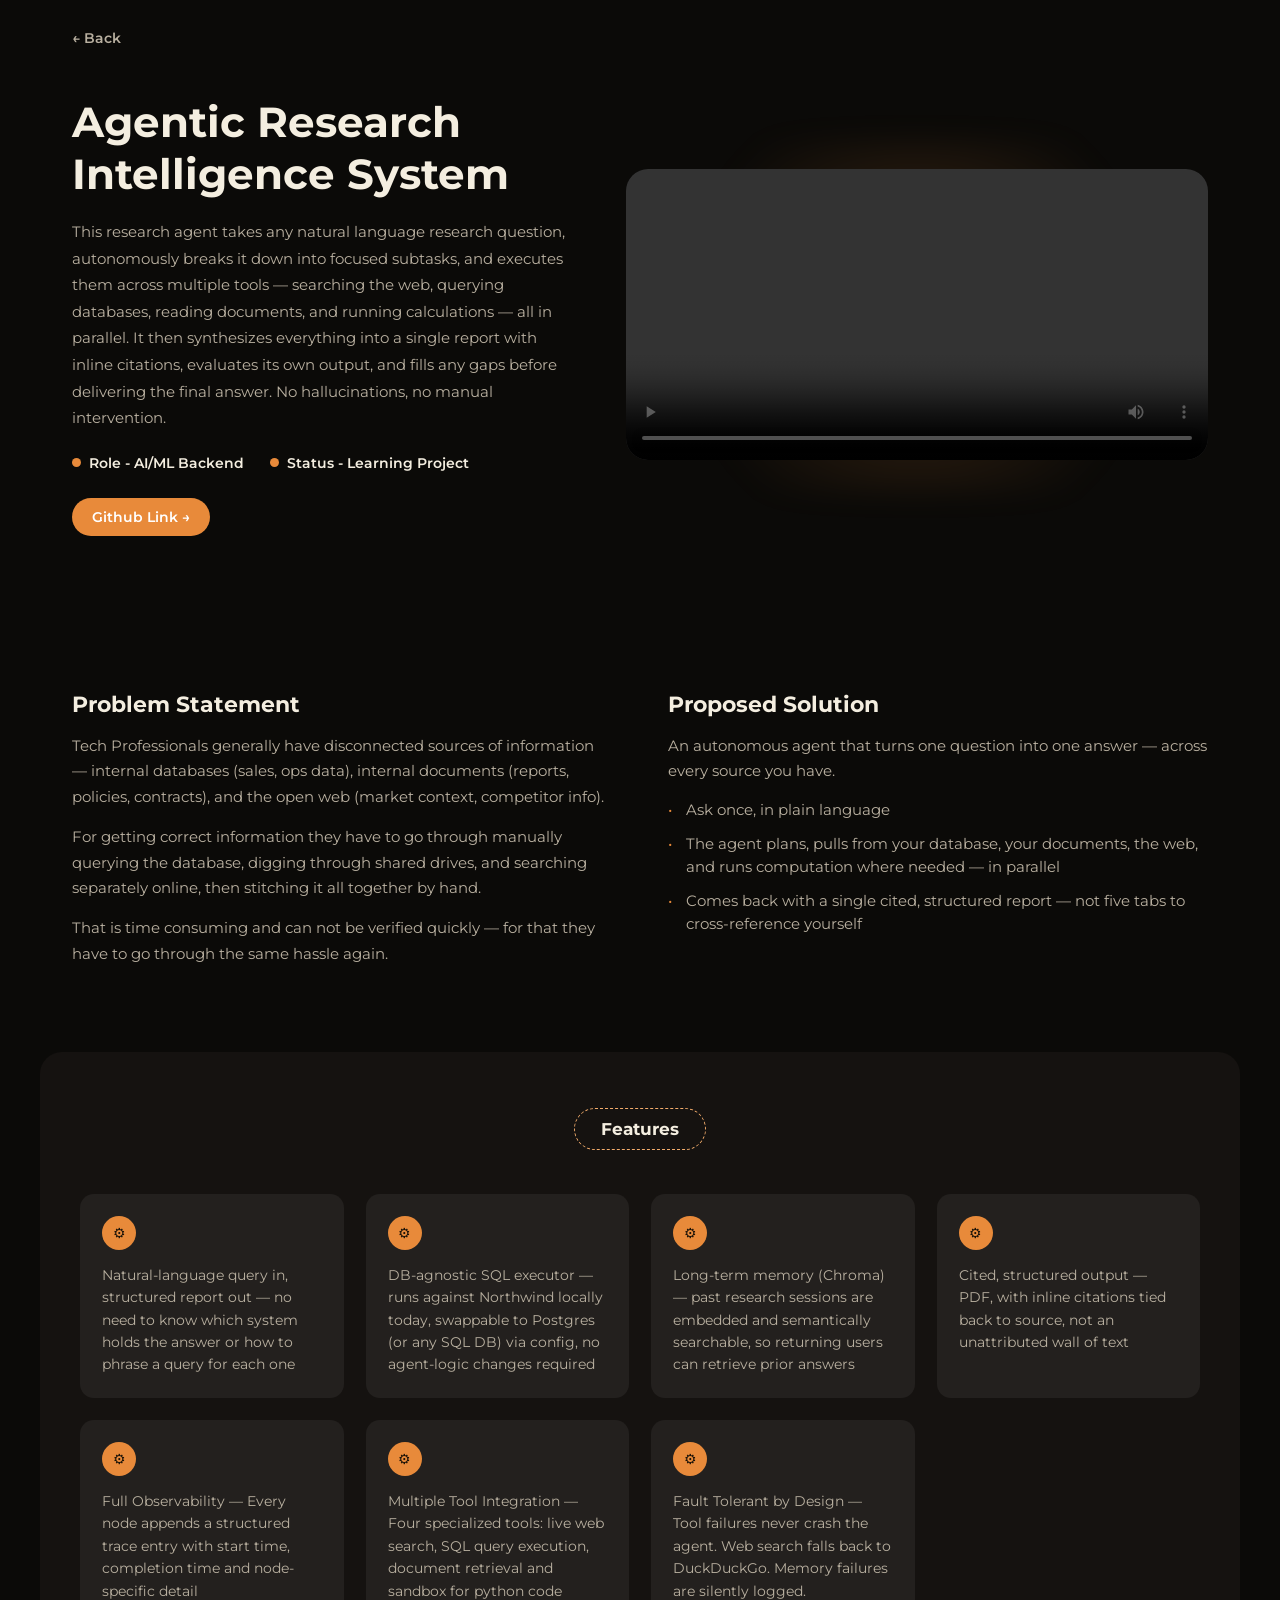
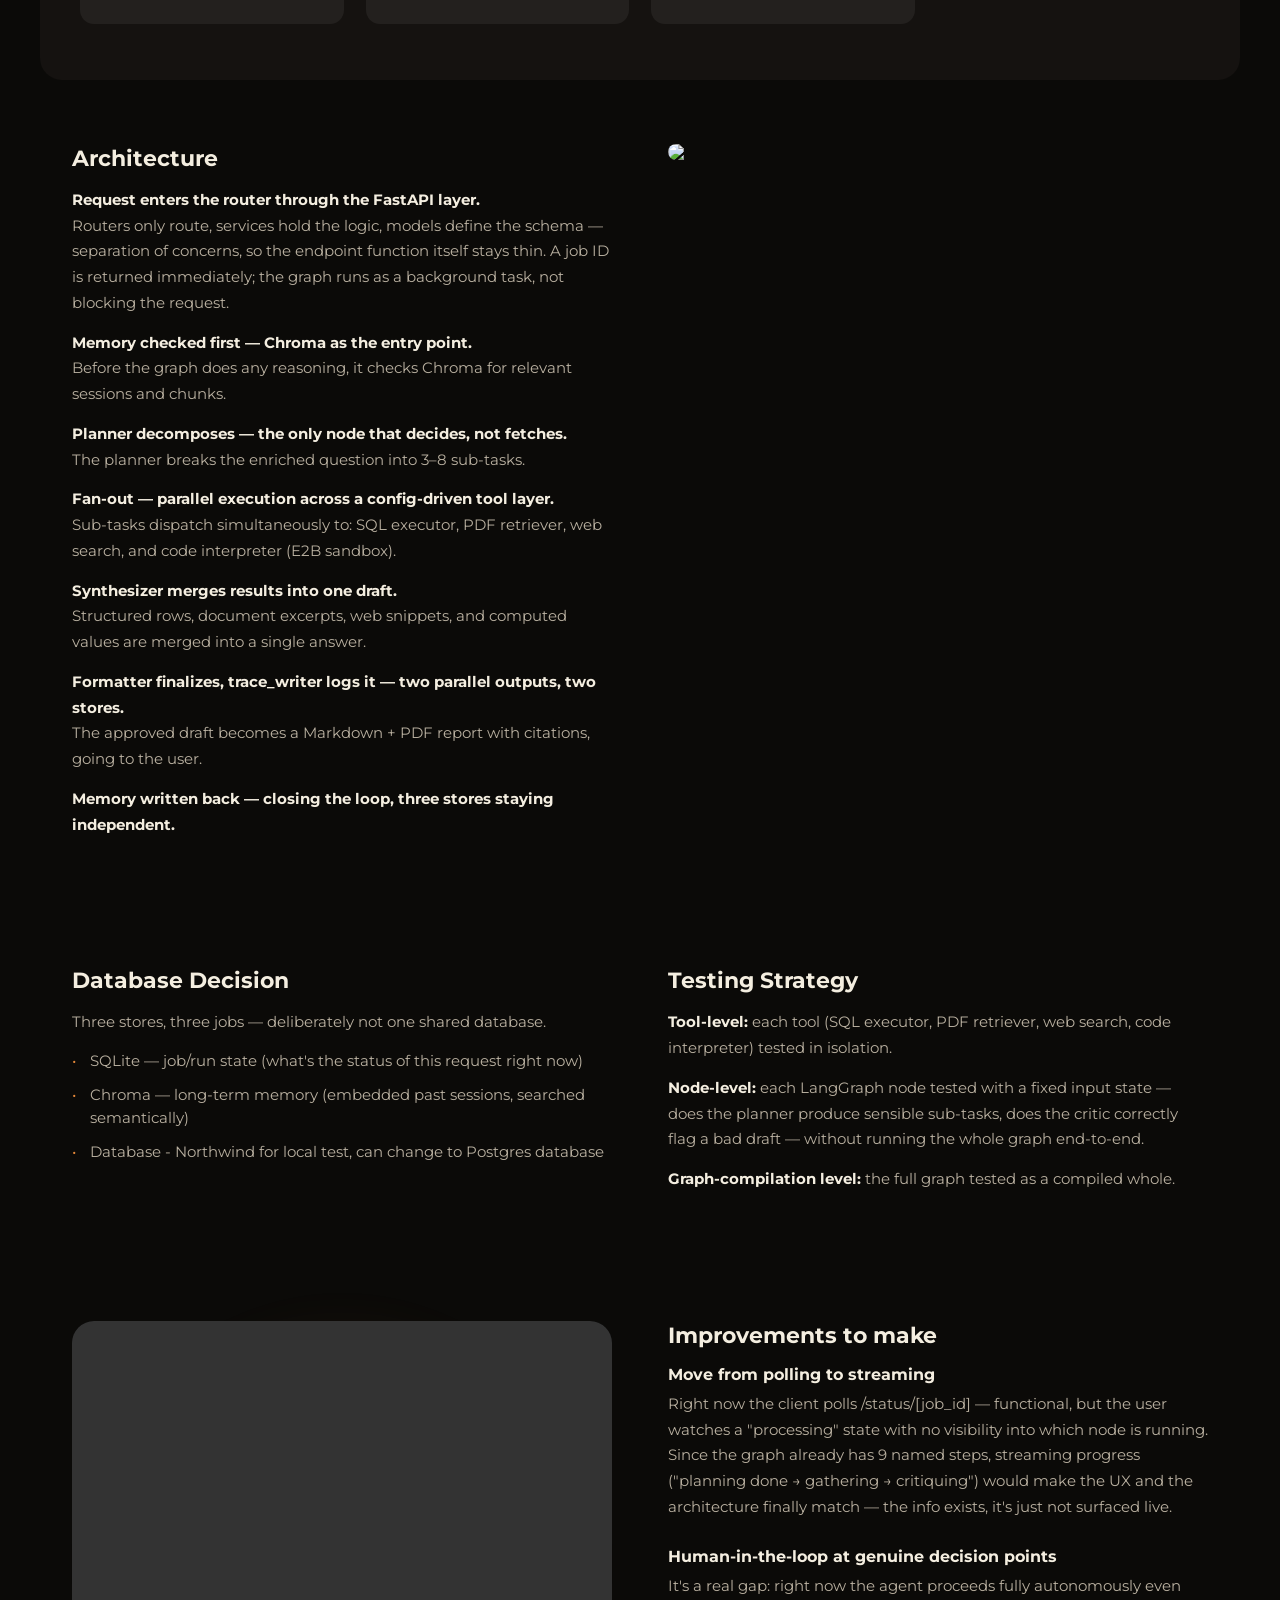
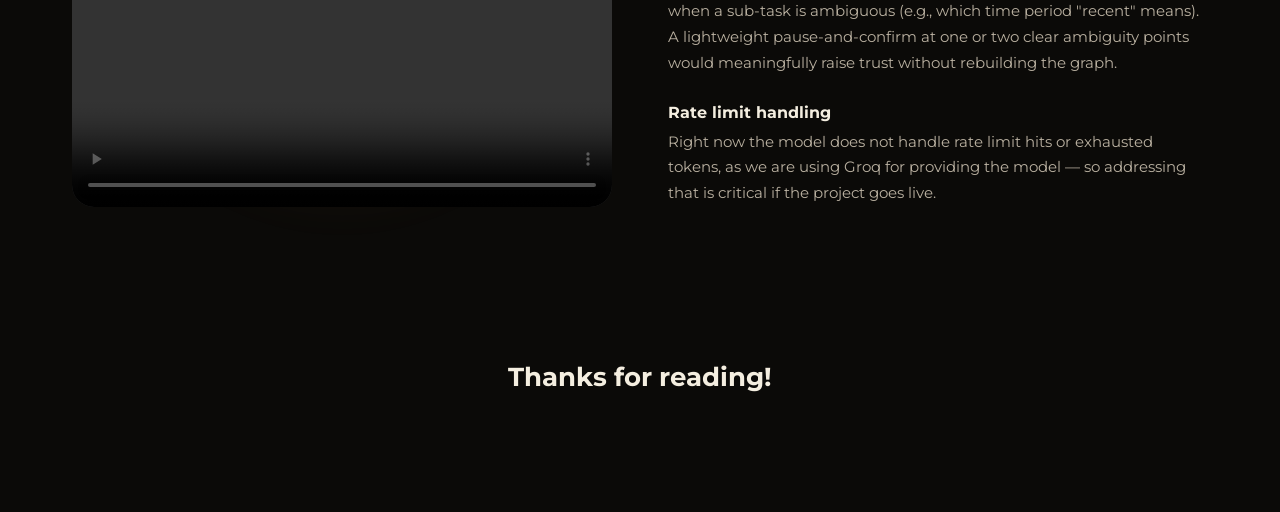
==== agentic-research.html @ d7cafa4e "Add files via upload" ====
<!DOCTYPE html>
<html lang="en">
<head>
<meta charset="UTF-8">
<meta name="viewport" content="width=device-width, initial-scale=1.0">
<title>Agentic Research Intelligence System — Divya Gupta</title>
<link rel="preconnect" href="https://fonts.googleapis.com">
<link rel="preconnect" href="https://fonts.gstatic.com" crossorigin>
<link href="https://fonts.googleapis.com/css2?family=Montserrat:ital,wght@0,300;0,400;0,500;0,600;0,700;0,800;1,500&display=swap" rel="stylesheet">
<link rel="stylesheet" href="style.css">
</head>
<body class="project-page">

<div class="project-back-bar">
  <a href="index.html" class="project-back">← Back</a>
</div>

<!-- ============ PROJECT HERO ============ -->
<section class="project-hero">
  <div class="project-hero-text">
    <h1>Agentic Research Intelligence System</h1>
    <p>This research agent takes any natural language research question, autonomously breaks it down into focused subtasks, and executes them across multiple tools — searching the web, querying databases, reading documents, and running calculations — all in parallel. It then synthesizes everything into a single report with inline citations, evaluates its own output, and fills any gaps before delivering the final answer. No hallucinations, no manual intervention.</p>
    <ul class="project-meta">
      <li><span class="dot"></span>Role - AI/ML Backend</li>
      <li><span class="dot"></span>Status - Learning Project</li>
    </ul>
    <a href="https://github.com/divya626343-ctrl/Research-Agent" target="_blank" rel="noopener" class="btn btn-orange">Github Link →</a>
  </div>
  <div class="project-hero-media">
     <video class="video-el" controls playsinline>
      <source src="assets\video\agentic-ai.mp4" type="video/mp4">
    </video>
  </div>
</section>

<!-- ============ PROBLEM / SOLUTION ============ -->
<section class="project-two-col">
  <div>
    <h2>Problem Statement</h2>
    <p>Tech Professionals generally have disconnected sources of information — internal databases (sales, ops data), internal documents (reports, policies, contracts), and the open web (market context, competitor info).</p>
    <p>For getting correct information they have to go through manually querying the database, digging through shared drives, and searching separately online, then stitching it all together by hand.</p>
    <p>That is time consuming and can not be verified quickly — for that they have to go through the same hassle again.</p>
  </div>
  <div>
    <h2>Proposed Solution</h2>
    <p>An autonomous agent that turns one question into one answer — across every source you have.</p>
    <ul>
      <li>Ask once, in plain language</li>
      <li>The agent plans, pulls from your database, your documents, the web, and runs computation where needed — in parallel</li>
      <li>Comes back with a single cited, structured report — not five tabs to cross-reference yourself</li>
    </ul>
  </div>
</section>

<!-- ============ FEATURES ============ -->
<section class="project-features">
  <div class="section-heading">
    <span class="section-badge section-badge-dark">Features</span>
  </div>
  <div class="features-grid">
    <div class="feature-item">
      <span class="feature-icon">⚙</span>
      <p>Natural-language query in, structured report out — no need to know which system holds the answer or how to phrase a query for each one</p>
    </div>
    <div class="feature-item">
      <span class="feature-icon">⚙</span>
      <p>DB-agnostic SQL executor — runs against Northwind locally today, swappable to Postgres (or any SQL DB) via config, no agent-logic changes required</p>
    </div>
    <div class="feature-item">
      <span class="feature-icon">⚙</span>
      <p>Long-term memory (Chroma) — past research sessions are embedded and semantically searchable, so returning users can retrieve prior answers</p>
    </div>
    <div class="feature-item">
      <span class="feature-icon">⚙</span>
      <p>Cited, structured output — PDF, with inline citations tied back to source, not an unattributed wall of text</p>
    </div>
    <div class="feature-item">
      <span class="feature-icon">⚙</span>
      <p>Full Observability — Every node appends a structured trace entry with start time, completion time and node-specific detail</p>
    </div>
    <div class="feature-item">
      <span class="feature-icon">⚙</span>
      <p>Multiple Tool Integration — Four specialized tools: live web search, SQL query execution, document retrieval and sandbox for python code</p>
    </div>
    <div class="feature-item">
      <span class="feature-icon">⚙</span>
      <p>Fault Tolerant by Design — Tool failures never crash the agent. Web search falls back to DuckDuckGo. Memory failures are silently logged.</p>
    </div>
  </div>
</section>

<!-- ============ ARCHITECTURE ============ -->
<section class="project-two-col">
  <div>
    <h2>Architecture</h2>
    <p><strong>Request enters the router through the FastAPI layer.</strong><br>Routers only route, services hold the logic, models define the schema — separation of concerns, so the endpoint function itself stays thin. A job ID is returned immediately; the graph runs as a background task, not blocking the request.</p>
    <p><strong>Memory checked first — Chroma as the entry point.</strong><br>Before the graph does any reasoning, it checks Chroma for relevant sessions and chunks.</p>
    <p><strong>Planner decomposes — the only node that decides, not fetches.</strong><br>The planner breaks the enriched question into 3–8 sub-tasks.</p>
    <p><strong>Fan-out — parallel execution across a config-driven tool layer.</strong><br>Sub-tasks dispatch simultaneously to: SQL executor, PDF retriever, web search, and code interpreter (E2B sandbox).</p>
    <p><strong>Synthesizer merges results into one draft.</strong><br>Structured rows, document excerpts, web snippets, and computed values are merged into a single answer.</p>
    <p><strong>Formatter finalizes, trace_writer logs it — two parallel outputs, two stores.</strong><br>The approved draft becomes a Markdown + PDF report with citations, going to the user.</p>
    <p><strong>Memory written back — closing the loop, three stores staying independent.</strong></p>
  </div>
  <div class="architecture-media">
    <img src="assets\img\agentic-research.jpg" data-label="system architecture diagram">
  </div>
</section>

<!-- ============ DATABASE DECISION / TESTING STRATEGY ============ -->
<section class="project-two-col">
  <div>
    <h2>Database Decision</h2>
    <p>Three stores, three jobs — deliberately not one shared database.</p>
    <ul>
      <li>SQLite — job/run state (what's the status of this request right now)</li>
      <li>Chroma — long-term memory (embedded past sessions, searched semantically)</li>
      <li>Database - Northwind for local test, can change to Postgres database</li>
    </ul>
  </div>
  <div>
    <h2>Testing Strategy</h2>
    <p><strong>Tool-level:</strong> each tool (SQL executor, PDF retriever, web search, code interpreter) tested in isolation.</p>
    <p><strong>Node-level:</strong> each LangGraph node tested with a fixed input state — does the planner produce sensible sub-tasks, does the critic correctly flag a bad draft — without running the whole graph end-to-end.</p>
    <p><strong>Graph-compilation level:</strong> the full graph tested as a compiled whole.</p>
  </div>
</section>

<!-- ============ ADDITIONAL VIDEO + IMPROVEMENTS ============ -->
<section class="project-two-col">
  <div class="project-hero-media">
    
    <video class="video-el" controls playsinline>
      <source src="assets\video\video6.mp4" type="video/mp4">
    </video>
  </div>
  <div>
    <h2>Improvements to make</h2>

    <div class="improvement-block">
      <h3>Move from polling to streaming</h3>
      <p>Right now the client polls /status/[job_id] — functional, but the user watches a "processing" state with no visibility into which node is running. Since the graph already has 9 named steps, streaming progress ("planning done → gathering → critiquing") would make the UX and the architecture finally match — the info exists, it's just not surfaced live.</p>
    </div>

    <div class="improvement-block">
      <h3>Human-in-the-loop at genuine decision points</h3>
      <p>It's a real gap: right now the agent proceeds fully autonomously even when a sub-task is ambiguous (e.g., which time period "recent" means). A lightweight pause-and-confirm at one or two clear ambiguity points would meaningfully raise trust without rebuilding the graph.</p>
    </div>

    <div class="improvement-block">
      <h3>Rate limit handling</h3>
      <p>Right now the model does not handle rate limit hits or exhausted tokens, as we are using Groq for providing the model — so addressing that is critical if the project goes live.</p>
    </div>
  </div>
</section>
<section class="project-thanks">
  <h2>Thanks for reading!</h2>
</section>

</body>
</html>
---- style.css ----
/* =========================================================
   TOKENS
========================================================= */
:root{
  --bg-black:#0b0a08;
  --bg-black-2:#151210;
  --bg-cream:#f6efe1;
  --bg-cream-2:#fbf6ec;
  --accent:#e88a3a;
  --accent-dark:#c96a1f;
  --accent-light:#f3ac6b;
  --text-cream:#f4eee0;
  --text-cream-muted:#b9b0a0;
  --text-dark:#1b1815;
  --text-dark-muted:#6c6459;
  --border-dash:#c98a3f;
  --radius-lg:22px;
  --radius-md:14px;
  --radius-sm:8px;
  --font:'Montserrat', sans-serif;
  --nav-h:76px;
}

*,*::before,*::after{ box-sizing:border-box; }
html{ scroll-behavior:smooth; scroll-padding-top: var(--nav-h); }
@media (prefers-reduced-motion: reduce){
  html{ scroll-behavior:auto; }
  *{ animation-duration:0.01ms !important; animation-iteration-count:1 !important; transition-duration:0.01ms !important; }
}

body{
  margin:0;
  font-family:var(--font);
  background:var(--bg-black);
  color:var(--text-cream);
  -webkit-font-smoothing:antialiased;
  overflow-x:hidden;
}

img{ max-width:100%; display:block; }
a{ text-decoration:none; color:inherit; }
ul{ list-style:none; margin:0; padding:0; }
h1,h2,h3,h4{ margin:0; font-family:var(--font); }
p{ margin:0; }

.section-title-light{
  text-align:center;
  font-size:clamp(1.6rem,3vw,2.2rem);
  font-weight:700;
  color:var(--text-cream);
  margin-bottom:48px;
  letter-spacing:.01em;
}

/* placeholder image blocks (swap for real <img> once assets are uploaded) */
.img-placeholder{
  width:100%; height:100%; min-height:180px;
  border:1.5px dashed rgba(255,255,255,.35);
  border-radius:var(--radius-md);
  display:flex; align-items:center; justify-content:center;
  text-align:center; padding:16px;
  font-size:.75rem; letter-spacing:.03em; text-transform:uppercase;
  color:rgba(255,255,255,.55);
  background:
    repeating-linear-gradient(135deg, rgba(255,255,255,.04) 0 10px, transparent 10px 20px),
    rgba(255,255,255,.03);
}
.card-light .img-placeholder,
.beyond-item .img-placeholder,
.beyond-item-large .img-placeholder{
  border-color:rgba(0,0,0,.2);
  color:rgba(0,0,0,.45);
  background:
    repeating-linear-gradient(135deg, rgba(0,0,0,.035) 0 10px, transparent 10px 20px),
    rgba(0,0,0,.03);
}

/* buttons */
.btn{
  display:inline-flex; align-items:center; gap:6px;
  padding:11px 20px;
  border-radius:999px;
  font-weight:600;
  font-size:.85rem;
  border:none;
  cursor:pointer;
  transition:transform .25s ease, box-shadow .25s ease, background .25s ease;
  white-space:nowrap;
}
.btn-orange{ background:var(--accent); color:#fff; }
.btn-orange:hover{ background:var(--accent-light); transform:translateY(-2px); box-shadow:0 8px 20px rgba(232,138,58,.35); }
.btn-dark{ background:#FF9C00; color:var(--text-cream); }
.btn-dark:hover{ background:#221c17; transform:translateY(-2px); box-shadow:0 8px 20px rgba(0,0,0,.4); }
.btn-sm{ padding:9px 16px; font-size:.78rem; }

.section-badge{
  display:inline-block;
  padding:10px 26px;
  border:1.5px dashed var(--border-dash);
  border-radius:999px;
  font-weight:700;
  font-size:1.05rem;
  color:var(--text-dark);
}
.section-badge-dark{ color:var(--text-cream); border-color:var(--accent-light); }
.section-heading{ text-align:center; margin-bottom:44px; }

.highlight{ color:var(--accent-dark); font-weight:600; }
.highlight-orange{ color:var(--accent); }

/* =========================================================
   NAVIGATION
========================================================= */
.site-nav{
  position:sticky; top:0; z-index:200;
  height:var(--nav-h);
  background:rgba(11,10,8,.72);
  backdrop-filter:blur(14px);
  -webkit-backdrop-filter:blur(14px);
  border-bottom:1px solid rgba(255,255,255,.06);
}
.nav-inner{
  max-width:1240px; margin:0 auto; height:100%;
  display:flex; align-items:center; justify-content:space-between;
  padding:0 32px;
}
.nav-logo{
  font-weight:700; font-size:1.05rem; letter-spacing:.02em;
  color:var(--text-cream);
  transition:color .2s ease, opacity .2s ease;
}
.nav-logo:hover{ color:var(--accent-light); }

.nav-toggle{
  display:none; flex-direction:column; gap:5px;
  background:none; border:none; cursor:pointer; padding:6px;
}
.nav-toggle span{ width:22px; height:2px; background:var(--text-cream); border-radius:2px; transition:transform .3s ease, opacity .3s ease; }

.nav-links{ display:flex; align-items:center; gap:8px; }
.nav-link{
  padding:10px 16px; font-size:.88rem; font-weight:500;
  color:var(--text-cream-muted);
  border:none; background:none; cursor:pointer; font-family:var(--font);
  display:flex; align-items:center; gap:4px;
  border-radius:999px;
  transition:color .2s ease, background .2s ease;
}
.nav-link:hover{ color:var(--text-cream); background:rgba(255,255,255,.06); }
.nav-cta{ background:var(--accent); color:#fff; font-weight:700; padding:10px 22px; }
.nav-cta:hover{ background:var(--accent-light); color:#fff; }

.chevron{ font-size:.7rem; transition:transform .25s ease; }
.nav-dropdown.open .chevron{ transform:rotate(180deg); }

.nav-dropdown{ position:relative; }
.dropdown-menu{
  position:absolute; top:calc(100% + 10px); left:50%; transform:translateX(-50%) translateY(-8px);
  min-width:280px;
  background:#1a1613;
  border:1px solid rgba(255,255,255,.08);
  border-radius:var(--radius-md);
  padding:8px;
  opacity:0; visibility:hidden;
  transition:opacity .22s ease, transform .22s ease, visibility .22s ease;
  box-shadow:0 20px 45px rgba(0,0,0,.5);
}
.nav-dropdown.open .dropdown-menu{
  opacity:1; visibility:visible; transform:translateX(-50%) translateY(0);
}
.dropdown-menu a{
  display:block; padding:11px 14px; border-radius:var(--radius-sm);
  font-size:.85rem; color:var(--text-cream-muted);
  transition:background .18s ease, color .18s ease, padding-left .18s ease;
}
.dropdown-menu a:hover{ background:rgba(232,138,58,.12); color:var(--accent-light); padding-left:18px; }

/* =========================================================
   HERO (static)
========================================================= */
.hero{
  position:relative;
  min-height:92vh;
  display:flex; flex-direction:column; align-items:center; justify-content:center;
  text-align:center;
  padding:80px 24px 0;
  overflow:hidden;
}
.hero-dots{
  position:absolute; top:12%; right:6%; width:180px; height:180px;
  background-image:radial-gradient(var(--accent) 2px, transparent 2px);
  background-size:16px 16px;
  opacity:.35;
}
.hero-eyebrow{
  letter-spacing:.25em; font-size:.78rem; font-weight:600; color:var(--text-cream-muted); text-transform:uppercase;
  animation:hero-fade-up .7s ease both .05s;
}
.hero-title{
  font-size:clamp(2.2rem,6vw,4rem); font-weight:800; margin:18px 0 10px; letter-spacing:-.01em;
  animation:hero-fade-up .7s ease both .18s;
}
.hero-subtitle{
  color:var(--text-cream-muted); font-size:1rem; max-width:480px; margin:0 auto;
  animation:hero-fade-up .7s ease both .3s;
}
.hero-badge{
  display:inline-block; margin-top:26px; padding:11px 24px;
  border:1.5px solid var(--accent); color:var(--accent-light);
  border-radius:999px; font-weight:600; font-size:.85rem;
  animation:hero-fade-up .7s ease both .42s;
}
.hero-portrait{
  position:relative; margin-top:50px; width:min(360px,80vw);
  animation:hero-fade-up .8s ease both .5s;
}

@keyframes hero-fade-up{
  from{ opacity:0; transform:translateY(24px); }
  to{ opacity:1; transform:translateY(0); }
}
.portrait-glow{
  position:absolute; inset:-40px; z-index:-1;
  background:radial-gradient(circle, rgba(232,138,58,.35), transparent 65%);
  filter:blur(10px);
}
.portrait-placeholder{ aspect-ratio:3/7; border-radius:16px; }

/* =========================================================
   MAJOR PROJECTS — stacking cards
========================================================= */
.major-projects{
  background:var(--bg-cream);
  color:var(--text-dark);
  padding:90px 24px 60px;
  border-radius:36px 36px 0 0;
}
.stack-container{
  max-width:980px; margin:0 auto;
  position:relative;
}
.stack-card{
  position:sticky;
  top:100px;
  margin-bottom:46px;
  border-radius:var(--radius-lg);
  padding:34px;
  will-change:transform, filter;
  transition:transform .05s linear;
}
.stack-card:last-child{ margin-bottom:0; }
.card-light{ background:var(--bg-cream-2); border:1px solid rgba(0,0,0,.06); box-shadow:0 20px 50px rgba(0,0,0,.06); }
.card-orange{ background:linear-gradient(135deg,var(--accent),var(--accent-dark)); color:#fff; } 
.card-orange .stack-card-inner .stack-card-media img{
  object-position: left top;
}
.card-black{ background:#141110; color:var(--text-cream); }

.stack-card-inner{ display:grid; grid-template-columns:1fr 1.15fr; gap:36px; align-items:center; }
.stack-card-media{ aspect-ratio:4/3; border-radius:var(--radius-md); overflow:hidden; }
.stack-card-media img{
  width:100%; height:100%;
  object-fit:cover;      /* crops image to fill the box instead of squishing it */
  object-position:center;
  transform:scale(1.15); /* zoom-in amount — raise/lower this number to zoom more/less */
}
.stack-card-body h3{ font-size:1.5rem; font-weight:700; margin-bottom:12px; line-height:1.25; }
.stack-card-body p{ font-size:.92rem; line-height:1.6; opacity:.85; margin-bottom:18px; }
.tag-list{ display:flex; flex-wrap:wrap; gap:10px 18px; margin-bottom:22px; }
.tag-list li{ display:flex; align-items:center; gap:14px; font-size:.8rem; font-weight:600; opacity:.85; }
.tick{
  display:inline-flex; align-items:center; justify-content:center;
  width:20px; height:20px; border-radius:50%;
 color: #C77A00;
 background:#FFE1B1;
  font-size:.62rem; flex:0 0 auto;
}

/* =========================================================
   MINOR PROJECTS — infinite marquee
========================================================= */
.minor-projects{ background:var(--bg-black); padding:90px 0 90px; }
.marquee{
  overflow:hidden;
  -webkit-mask-image:linear-gradient(90deg, transparent, #000 6%, #000 94%, transparent);
  mask-image:linear-gradient(90deg, transparent, #000 6%, #000 94%, transparent);
}
.marquee-track{
  display:flex; gap:26px; width:max-content;
  animation:marquee-scroll 32s linear infinite;
  padding:6px 0 24px;
}
.marquee-track.paused{ animation-play-state:paused; }
@keyframes marquee-scroll{
  from{ transform:translateX(0); }
  to{ transform:translateX(-50%); }
}

.mini-card{
  width:320px; flex:0 0 auto;
  background:var(--bg-black-2);
  border:1px solid rgba(255,255,255,.07);
  border-radius:var(--radius-lg);
  padding:16px;
  transition:transform .35s ease, box-shadow .35s ease, border-color .35s ease;
}
.mini-card:hover{
  transform:translateY(-10px) scale(1.03);
  box-shadow:0 24px 50px rgba(0,0,0,.55);
  border-color:rgba(232,138,58,.45);
}
.mini-card-media{ aspect-ratio:16/10; margin-bottom:16px; overflow:hidden; border-radius:var(--radius-md); }
.mini-card-media-flat{ aspect-ratio:16/10; background:#fff; border-radius:var(--radius-md); }
.mini-card-body h4{ font-size:1.05rem; margin-bottom:8px; }
.mini-card-body p{ font-size:.82rem; color:var(--text-cream-muted); line-height:1.55; margin-bottom:16px; min-height:58px; }
.mini-card-actions{ display:flex; gap:10px; flex-wrap:wrap; }

/* =========================================================
   TECH STACK — infinite marquee (no hover interaction)
========================================================= */
.tech-stack{ background:var(--bg-black); padding:60px 0 90px; }
.marquee-plain .marquee-track{ animation-duration:22s; gap:18px; padding:0; }
.tech-pill{
  flex:0 0 auto;
  padding:14px 30px;
  background:var(--bg-black-2);
  border:1px solid rgba(255,255,255,.08);
  border-radius:999px;
  font-weight:600; font-size:.85rem;
  color:var(--text-cream-muted);
  white-space:nowrap;
}

/* =========================================================
   ENGINEERING INTO PRACTICE (static)
========================================================= */
.engineering{ background:var(--bg-black); padding:20px 24px 100px; }
.engineering-grid{
  max-width:1000px; margin:0 auto;
  display:grid; grid-template-columns:1fr 1fr; gap:32px;
}
.engineering-card{
  background:var(--bg-black-2);
  border:1px solid rgba(255,255,255,.07);
  border-radius:var(--radius-lg);
  padding:18px;
}
.engineering-media{ aspect-ratio:16/11; margin-bottom:18px; border-radius:var(--radius-md); overflow:hidden;  }
.engineering-caption{ font-size:.92rem; line-height:1.6; color:var(--text-cream-muted); margin-bottom:18px; }

/* =========================================================
   BEYOND CODE — parallax
========================================================= */
.beyond-code{
  position:relative;
  background:var(--bg-cream);
  color:var(--text-dark);
  padding:100px 24px 120px;
  overflow:hidden;
  border-radius:36px 36px 0 0;
}
.parallax-bg{
  position:absolute; inset:-10% -5%;
  background:
    radial-gradient(circle at 20% 20%, rgba(232,138,58,.18), transparent 40%),
    radial-gradient(circle at 80% 70%, rgba(232,138,58,.12), transparent 45%);
  z-index:0;
  will-change:transform;
}
.beyond-code-content{ position:relative; z-index:1; max-width:1080px; margin:0 auto; }
.beyond-code-intro{
  max-width:620px; margin:0 auto 56px; text-align:center;
  color:var(--text-dark-muted); line-height:1.7; font-size:1rem;
}
.beyond-grid{ display:grid; grid-template-columns:1.35fr 1fr; gap:28px; align-items:start; }
.beyond-col{ display:flex; flex-direction:column; gap:28px; }
.beyond-row{ display:grid; grid-template-columns:1.7fr 1fr; gap:20px; }

.beyond-item{
  background:var(--bg-cream-2); border:1px solid rgba(0,0,0,.06);
  border-radius:var(--radius-lg); padding:18px;
  will-change:transform;
}
.beyond-item-hero{ padding:0; overflow:hidden; }
.beyond-item-hero .img-placeholder{ aspect-ratio:16/9; border-radius:var(--radius-lg); margin-bottom:0; }

.beyond-item-weather{ display:flex; align-items:center; justify-content:center; padding:14px; }
.beyond-item-weather .img-placeholder{ aspect-ratio:1/1; margin-bottom:0; min-height:100px; }

.beyond-item .img-placeholder{ aspect-ratio:4/3; margin-bottom:14px; }
.beyond-item-text{ font-size:.82rem; line-height:1.6; color:var(--text-dark-muted); margin-bottom:16px; }
.beyond-item-cert{ position:relative; padding-top:36px; }
.cert-badge{
  position:absolute; top:220px; left:630px; 
  width:44px; height:44px; border-radius:50%;
  background:linear-gradient(135deg,var(--accent-light),rgb(255, 198, 64));
  display:flex; align-items:center; justify-content:center;
  box-shadow:0 10px 22px rgba(228, 164, 2, 0.589);
  z-index: 5;
}
.cert-badge svg{ width:22px; height:22px; color:#ea8c00; }
 
/* =========================================================
   LET'S CONNECT
========================================================= */
.connect{
  position:relative;
  background:var(--bg-black);
  padding:130px 24px 110px;
  text-align:center;
  overflow:hidden;
}
.connect-blur-row{
  position:absolute; bottom:-40px; left:0; right:0;
  display:flex; gap:20px; justify-content:center;
  filter:blur(2px); opacity:.5;
}
.blur-tile{ width:120px; height:150px; border-radius:16px; background:var(--bg-black-2); }
.connect-content{ position:relative; z-index:1; }
.connect-title{ font-size:clamp(2rem,5vw,3rem); font-weight:800; margin-bottom:16px; }
.connect-subtitle{ color:var(--text-cream-muted); max-width:420px; margin:0 auto 40px; line-height:1.6; }
.connect-links{ display:flex; flex-direction:column; align-items:center; gap:16px; }
.connect-link{
  position:relative;
  display:inline-flex; align-items:center; gap:10px;
  padding:13px 26px; border-radius:999px;
  background:var(--bg-black-2); border:1px solid rgba(255,255,255,.09);
  color:var(--text-cream); font-family:var(--font); font-size:.9rem; font-weight:500;
  cursor:pointer; transition:transform .25s ease, border-color .25s ease, background .25s ease;
}
.connect-link:hover{ transform:translateY(-3px); border-color:var(--accent); background:#1c1712; }
.connect-icon{ width:18px; height:18px; color:var(--accent-light); }
.copy-tooltip{
  position:absolute; top:-38px; left:50%; transform:translateX(-50%) translateY(6px);
  background:var(--accent); color:#1a1208; font-size:.72rem; font-weight:700;
  padding:5px 12px; border-radius:999px;
  opacity:0; pointer-events:none;
  transition:opacity .2s ease, transform .2s ease;
}
.copy-tooltip.show{ opacity:1; transform:translateX(-50%) translateY(0); }

/* =========================================================
   RESPONSIVE
========================================================= */
@media (max-width:900px){
  .stack-card-inner{ grid-template-columns:1fr; }
  .engineering-grid{ grid-template-columns:1fr; }
 
}




@media (max-width:760px){
  .nav-toggle{ display:flex; }
  .nav-links{
    position:absolute; top:var(--nav-h); left:0; right:0;
    flex-direction:column; align-items:stretch;
    background:#100e0c; padding:14px;
    border-bottom:1px solid rgba(255,255,255,.08);
    transform:translateY(-12px); opacity:0; visibility:hidden;
    transition:opacity .25s ease, transform .25s ease, visibility .25s ease;
  }
  .nav-links.open{ transform:translateY(0); opacity:1; visibility:visible; }
  .nav-dropdown{ width:100%; }
  .dropdown-trigger{ width:100%; justify-content:space-between; }
  .dropdown-menu{ position:static; transform:none; opacity:1; visibility:visible; display:none; box-shadow:none; margin-top:4px; width:100%; min-width:0; }
  .nav-dropdown.open .dropdown-menu{ display:block; }
  .nav-cta{ text-align:center; justify-content:center; }

  .stack-card{ padding:22px; top:70px; }
  .mini-card{ width:260px; }
  /* Beyond Code — mobile: flatten to one full-width card at a time, swipe jumps to the next */
  .beyond-col{ display:contents; }
  .beyond-row{ display:contents; }

  .beyond-grid{
    display:flex;
    overflow-x:auto;
    scroll-snap-type:x mandatory;
    -webkit-overflow-scrolling:touch;
    gap:20px;
    padding-bottom:8px;
    scrollbar-width:none;
  }
  .beyond-grid::-webkit-scrollbar{ display:none; }
  .beyond-grid .beyond-item{
    flex:0 0 85%;
    scroll-snap-align:center;
  }
  .beyond-item-hero .img-placeholder{ aspect-ratio:4/3; }
  .beyond-item-weather{ min-height:auto; }
}


/* =========================================================
   PROJECT DETAIL PAGES (agentic-research.html, and future
   zx-bank.html / ml-project.html reuse all of this)
========================================================= */
.project-back-bar{ max-width:1200px; margin:0 auto; padding:28px 32px 0; }
.project-back{
  display:inline-flex; align-items:center; gap:8px;
  font-weight:600; font-size:.9rem; color:var(--text-cream-muted);
  transition:color .2s ease, transform .2s ease;
}
.project-back:hover{ color:var(--text-cream); transform:translateX(-3px); }
 
.project-hero{
  max-width:1200px; margin:0 auto; padding:50px 32px 90px;
  display:grid; grid-template-columns:1fr 1.15fr; gap:48px; align-items:center;
}
.project-hero-text h1{ font-size:clamp(1.8rem,4vw,2.6rem); font-weight:700; margin-bottom:18px; line-height:1.25; }
.project-hero-text p{ color:var(--text-cream-muted); line-height:1.75; margin-bottom:22px; font-size:.95rem; }
.project-meta{ display:flex; gap:26px; flex-wrap:wrap; margin-bottom:26px; }
.project-meta li{ display:flex; align-items:center; gap:8px; font-weight:600; font-size:.88rem; }
.project-meta .dot{ width:9px; height:9px; border-radius:50%; background:var(--accent); flex:0 0 auto; }
 
.project-hero-media{ position:relative;  }
.project-hero-media::before{
  content:''; position:absolute; inset:-30px; z-index:-1;
  background:radial-gradient(circle, rgba(232,138,58,.22), transparent 65%);
  filter:blur(14px);
}
.video-placeholder{ min-height:340px; }
.video-el{ width:100%; height:100%; border-radius:var(--radius-lg); object-fit: contain; }
 
.project-two-col{
  max-width:1200px; margin:0 auto; padding:64px 32px;
  display:grid; grid-template-columns:1fr 1fr; gap:56px;
}
.project-two-col h2{ font-size:1.4rem; font-weight:700; margin-bottom:16px; }
.project-two-col p{ color:var(--text-cream-muted); line-height:1.75; font-size:.92rem; margin-bottom:14px; }
.project-two-col p:last-child{ margin-bottom:0; }
.project-two-col strong{ color:var(--text-cream); font-weight:700; }
.project-two-col ul{ margin-top:14px; }
.project-two-col ul li{
  position:relative; padding-left:18px; margin-bottom:10px;
  color:var(--text-cream-muted); font-size:.92rem; line-height:1.6;
}
.project-two-col ul li::before{ content:'•'; position:absolute; left:0; color:var(--accent); }
.architecture-media{ align-self:start; position:sticky; top:100px; }
.architecture-media img { border-radius: 24px;}
 
.project-features{
  max-width:1200px; margin:20px auto 0; background:var(--bg-black-2);
  border-radius:var(--radius-lg); padding:56px 40px;
}
.features-grid{ display:grid; grid-template-columns:repeat(4,1fr); gap:22px; }
.feature-item{ background:rgba(255,255,255,.06); border-radius:var(--radius-md); padding:22px; }
.feature-icon{
  display:flex; align-items:center; justify-content:center;
  width:34px; height:34px; border-radius:50%;
  background:rgb(255, 255, 255); color:#1a1208; font-size:.9rem; margin-bottom:14px;
}
.feature-item p{ font-size:.85rem; line-height:1.65; color:var(--text-cream-muted); }
 
.improvement-block{ margin-bottom:26px; }
.improvement-block:last-child{ margin-bottom:0; }
.improvement-block h3{ font-size:1rem; font-weight:700; margin-bottom:8px; color:var(--text-cream); }
.improvement-block p{ margin-bottom:0; }
 
.project-thanks{ text-align:center; padding:90px 32px 120px; }
.project-thanks h2{ font-size:1.6rem; font-weight:700; }
 
@media (max-width:900px){
  .features-grid{ grid-template-columns:repeat(2,1fr); }
}
@media (max-width:760px){
  .project-hero{ grid-template-columns:1fr; padding:36px 20px 60px; }
  .project-two-col{ grid-template-columns:1fr; gap:36px; padding:44px 20px; }
  .architecture-media{ position:static; }
  .features-grid{ grid-template-columns:1fr; }
  .project-features{ padding:40px 22px; margin:20px 16px 0; }
}
 
.project-back-bar{ max-width:1200px; margin:0 auto; padding:28px 32px 0; }
.project-back{
  display:inline-flex; align-items:center; gap:8px;
  font-weight:600; font-size:.9rem; color:var(--text-cream-muted);
  transition:color .2s ease, transform .2s ease;
}
.project-back:hover{ color:var(--text-cream); transform:translateX(-3px); }
.project-back-logo{
  font-weight:700; font-size:1rem; color:var(--text-cream);
  transition:color .2s ease;
}
.project-back-logo:hover{ color:var(--accent-light); }
 
.project-hero{
  max-width:1200px; margin:0 auto; padding:50px 32px 90px;
  display:grid; grid-template-columns:1fr 1.15fr; gap:48px; align-items:center;
}
.project-hero-text h1{ font-size:clamp(1.8rem,4vw,2.6rem); font-weight:700; margin-bottom:18px; line-height:1.25; }
.project-hero-text p{ color:var(--text-cream-muted); line-height:1.75; margin-bottom:22px; font-size:.95rem; }
.project-meta{ display:flex; gap:26px; flex-wrap:wrap; margin-bottom:26px; }
.project-meta li{ display:flex; align-items:center; gap:8px; font-weight:600; font-size:.88rem; }
.project-meta .dot{ width:9px; height:9px; border-radius:50%; background:var(--accent); flex:0 0 auto; }
 
.project-hero-media{ position:relative; }
.project-hero-media::before{
  content:''; position:absolute; inset:-30px; z-index:-1;
  background:radial-gradient(circle, rgba(232,138,58,.22), transparent 65%);
  filter:blur(14px);
}
.video-placeholder{ min-height:340px; }
.video-el{
  width:100%; height:100%;
  border-radius:var(--radius-lg);
  object-fit:contain;   /* shows the whole video without stretching or cropping — leaves blank space instead */
  background:#000;      /* fills that blank space so it doesn't look like a transparent gap */
}
 
.project-two-col{
  max-width:1200px; margin:0 auto; padding:64px 32px;
  display:grid; grid-template-columns:1fr 1fr; gap:56px;
}
.project-two-col h2{ font-size:1.4rem; font-weight:700; margin-bottom:16px; }
.project-two-col p{ color:var(--text-cream-muted); line-height:1.75; font-size:.92rem; margin-bottom:14px; }
.project-two-col p:last-child{ margin-bottom:0; }
.project-two-col strong{ color:var(--text-cream); font-weight:700; }
.project-two-col ul{ margin-top:14px; }
.project-two-col ul li{
  position:relative; padding-left:18px; margin-bottom:10px;
  color:var(--text-cream-muted); font-size:.92rem; line-height:1.6;
}
.project-two-col ul li::before{ content:'•'; position:absolute; left:0; color:var(--accent); }
.architecture-media{ align-self:start; position:sticky; top:100px; }
 
.project-features{
  max-width:1200px; margin:20px auto 0; background:var(--bg-black-2);
  border-radius:var(--radius-lg); padding:56px 40px;
}
.features-grid{ display:grid; grid-template-columns:repeat(4,1fr); gap:22px; }
.feature-item{ background:rgba(255,255,255,.06); border-radius:var(--radius-md); padding:22px; }
.feature-icon{
  display:flex; align-items:center; justify-content:center;
  width:34px; height:34px; border-radius:50%;
  background:var(--accent); color:#1a1208; font-size:.9rem; margin-bottom:14px;
}
.feature-item p{ font-size:.85rem; line-height:1.65; color:var(--text-cream-muted); }
.feature-item strong{ color:var(--text-cream); font-weight:700; }
 
.architecture-subhead{ font-weight:600; color:var(--text-cream); font-size:.9rem; margin-bottom:18px; }
 
.project-section-title{ padding-top:20px; }
.db-col h3{ font-size:1.05rem; font-weight:700; color:var(--text-cream); margin:0 0 10px; }
.db-col h3:not(:first-child){ margin-top:28px; }
 
.improvement-block{ margin-bottom:26px; }
.improvement-block:last-child{ margin-bottom:0; }
.improvement-block h3{ font-size:1rem; font-weight:700; margin-bottom:8px; color:var(--text-cream); }
.improvement-block p{ margin-bottom:0; }
 
.project-thanks{ text-align:center; padding:90px 32px 120px; }
.project-thanks h2{ font-size:1.6rem; font-weight:700; }
 
@media (max-width:900px){
  .features-grid{ grid-template-columns:repeat(2,1fr); }
}
@media (max-width:760px){
  .project-hero{ grid-template-columns:1fr; padding:36px 20px 60px; }
  .project-two-col{ grid-template-columns:1fr; gap:36px; padding:44px 20px; }
  .architecture-media{ position:static; }
  .features-grid{ grid-template-columns:1fr; }
  .project-features{ padding:40px 22px; margin:20px 16px 0; }
}
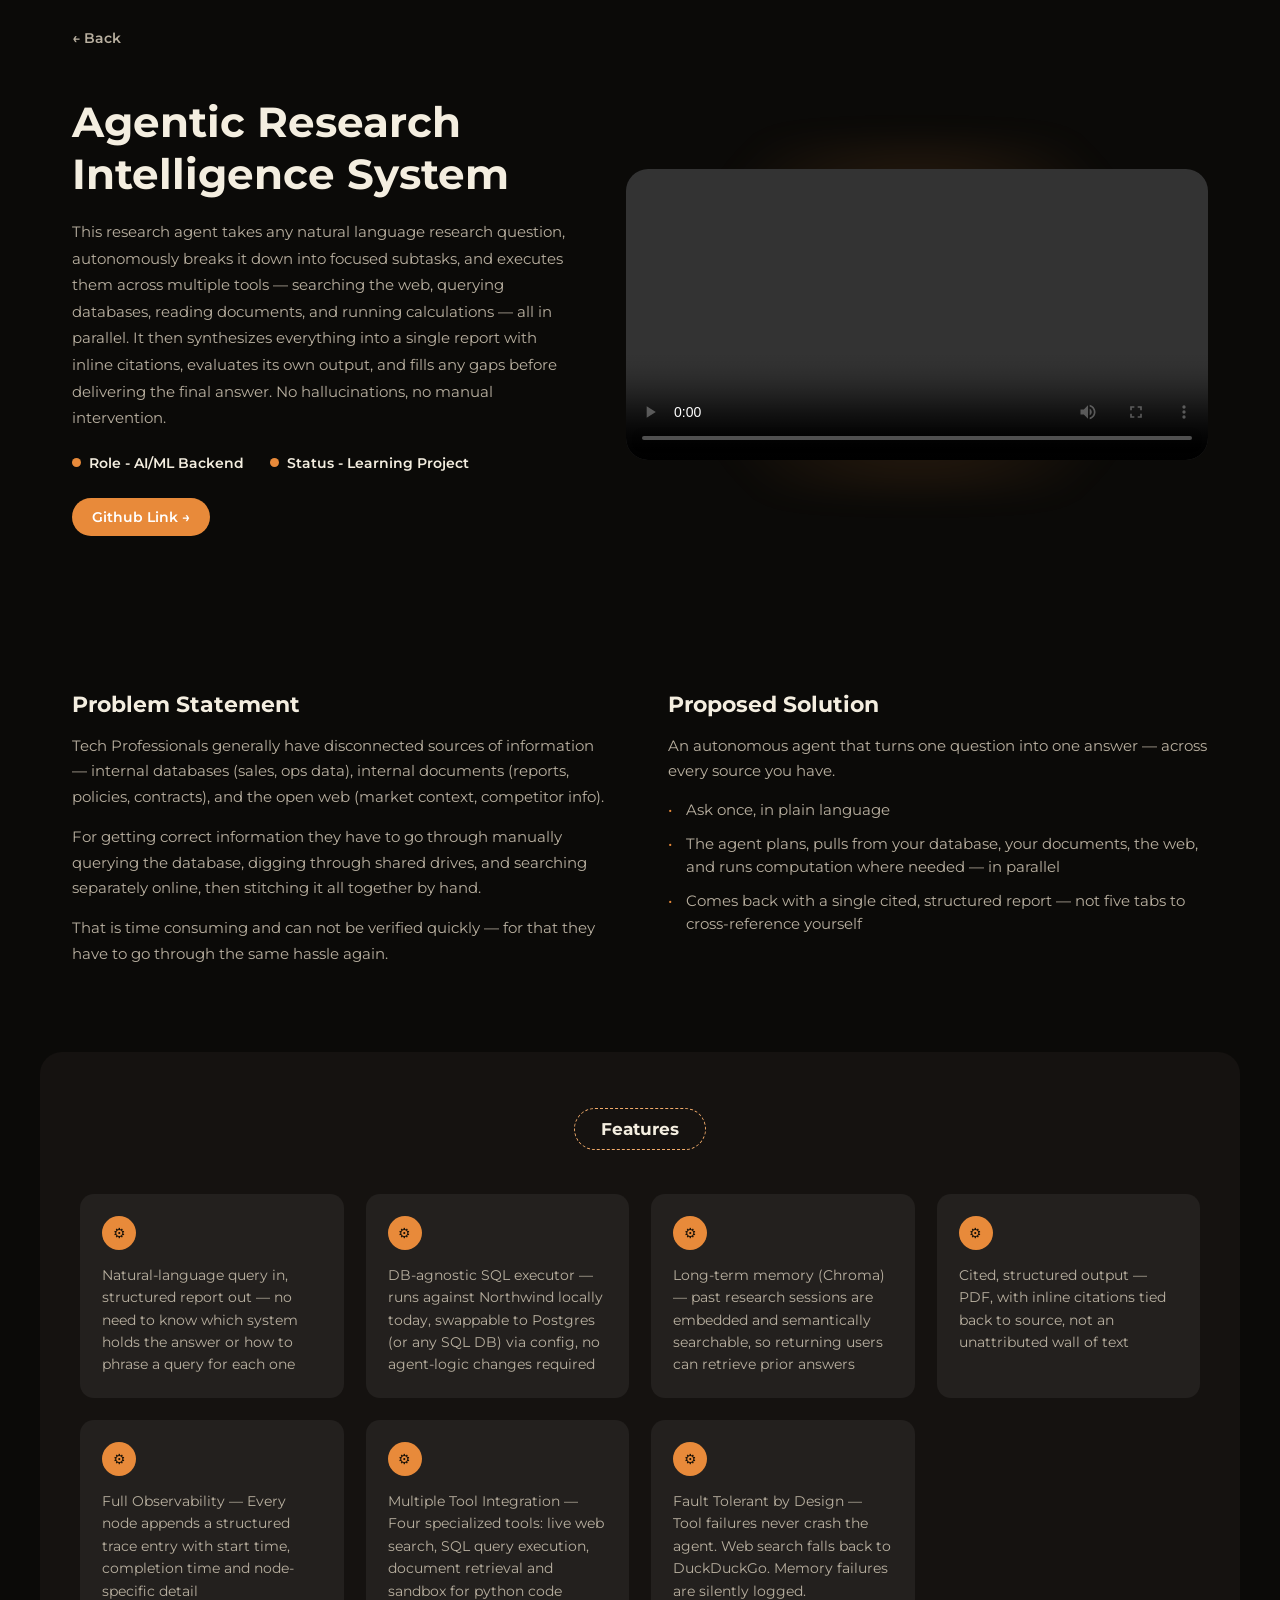
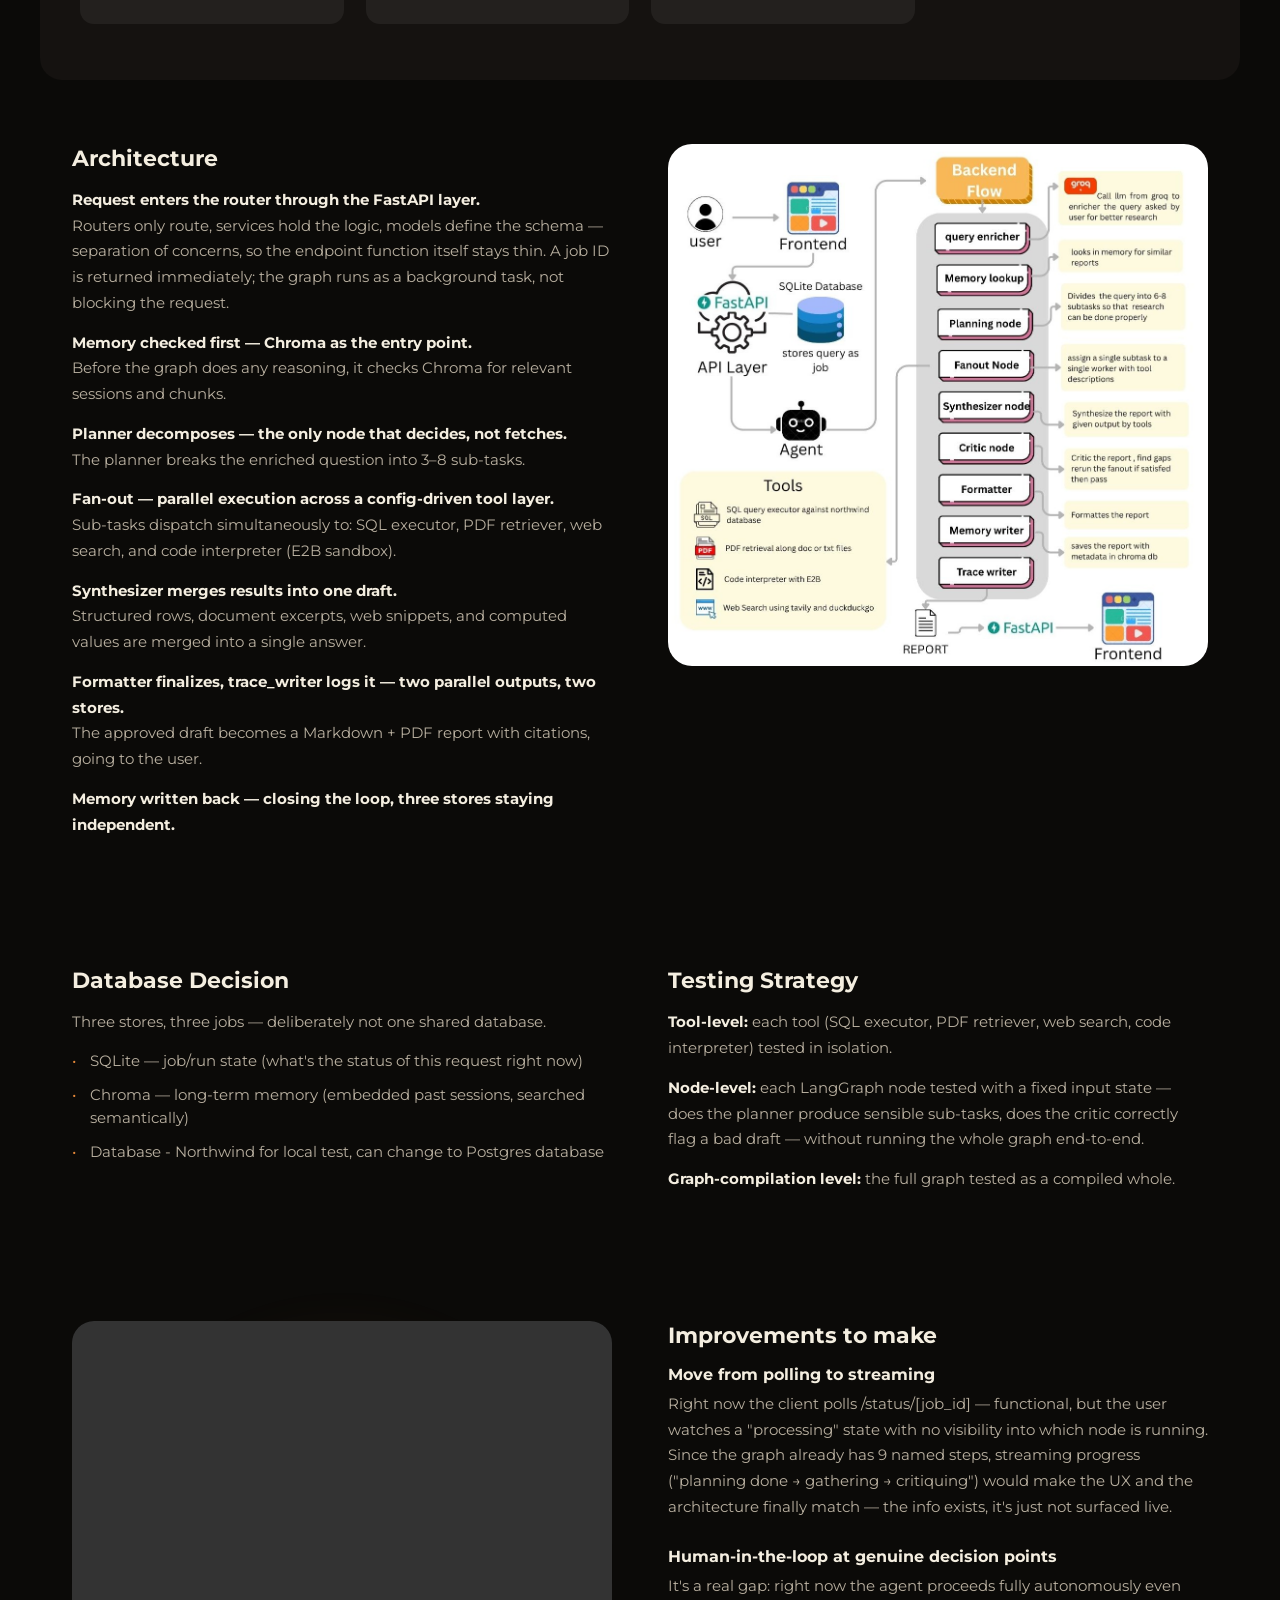
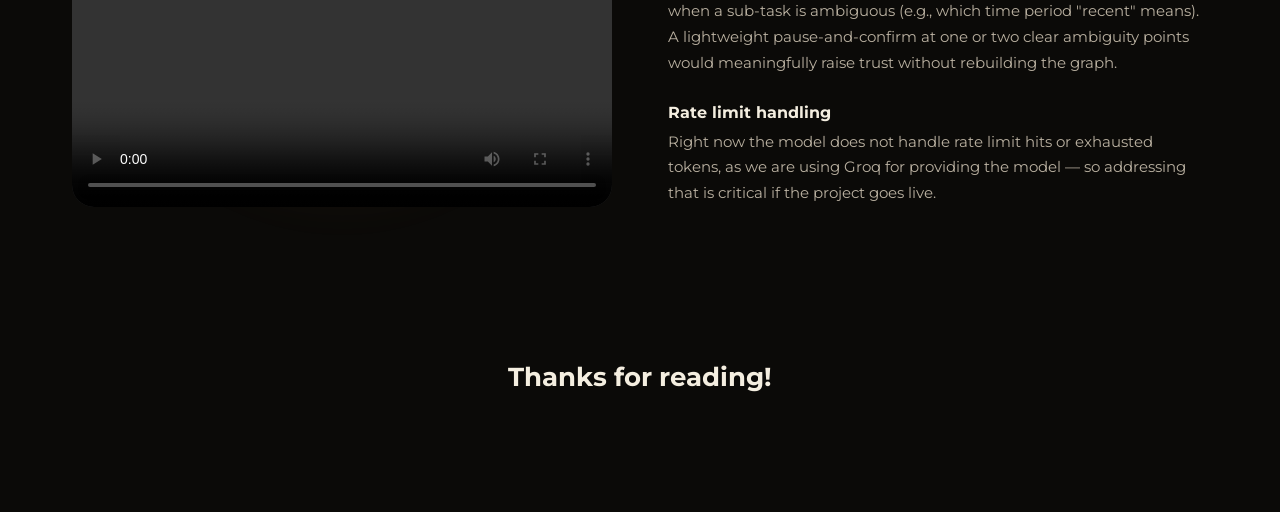
==== commit 043ba7e2: "location change" ====
--- a/agentic-research.html
+++ b/agentic-research.html
@@ -28,7 +28,7 @@
   </div>
   <div class="project-hero-media">
      <video class="video-el" controls playsinline>
-      <source src="assets\video\agentic-ai.mp4" type="video/mp4">
+      <source src="agentic-ai.mp4" type="video/mp4">
     </video>
   </div>
 </section>
@@ -102,7 +102,7 @@
     <p><strong>Memory written back — closing the loop, three stores staying independent.</strong></p>
   </div>
   <div class="architecture-media">
-    <img src="assets\img\agentic-research.jpg" data-label="system architecture diagram">
+    <img src="agentic-research.jpg" data-label="system architecture diagram">
   </div>
 </section>
 
@@ -130,7 +130,7 @@
   <div class="project-hero-media">
     
     <video class="video-el" controls playsinline>
-      <source src="assets\video\video6.mp4" type="video/mp4">
+      <source src="video6.mp4" type="video/mp4">
     </video>
   </div>
   <div>
